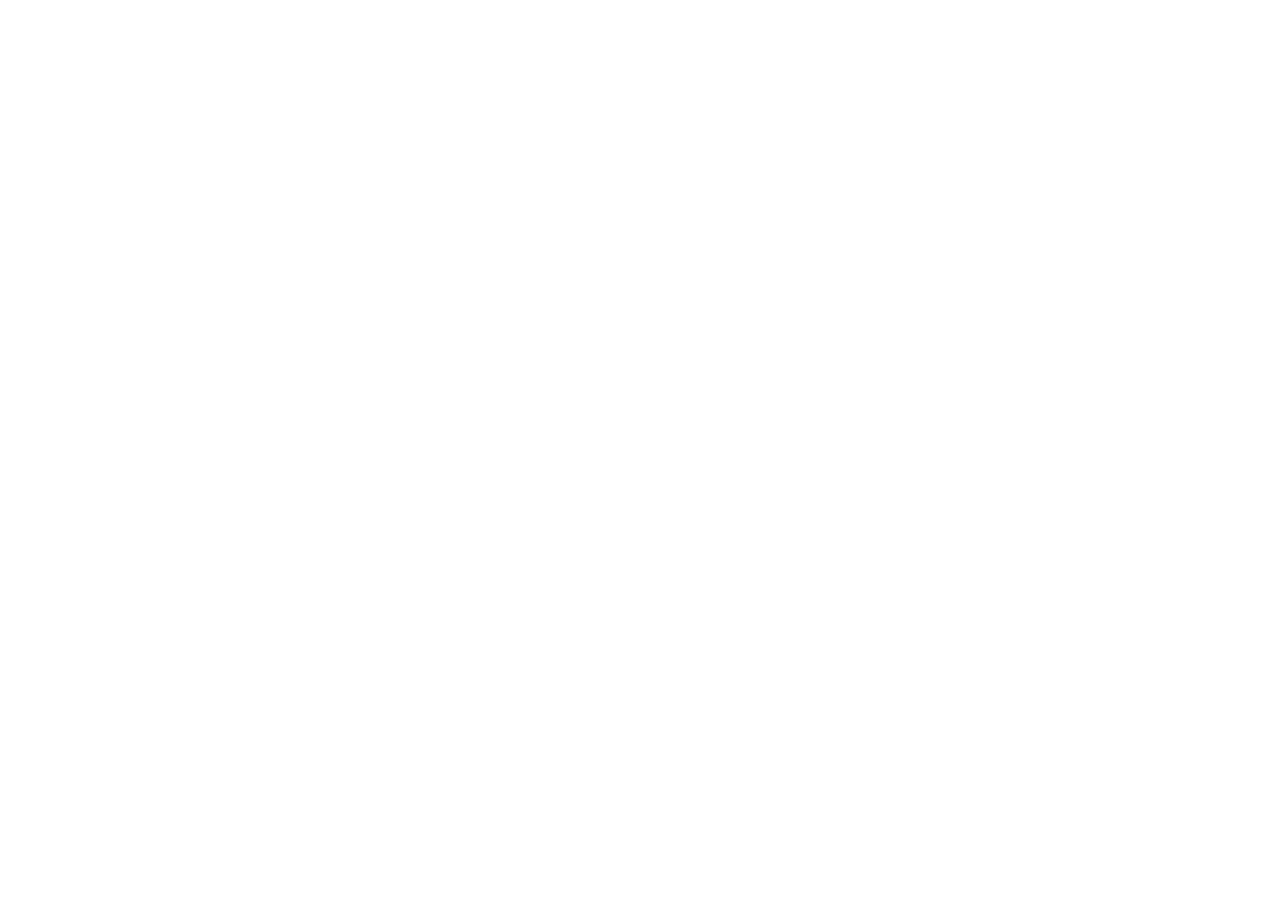
==== index.html @ a3c7fdd8 "added repo" ====
<html lang="en">
<head>
    <meta charset="UTF-8">
    <meta http-equiv="X-UA-Compatible" content="IE=edge">
    <meta name="viewport" content="width=device-width, initial-scale=1.0">
    <title>AllForStudy</title>
</head>
<body>
    
</body>
</html>
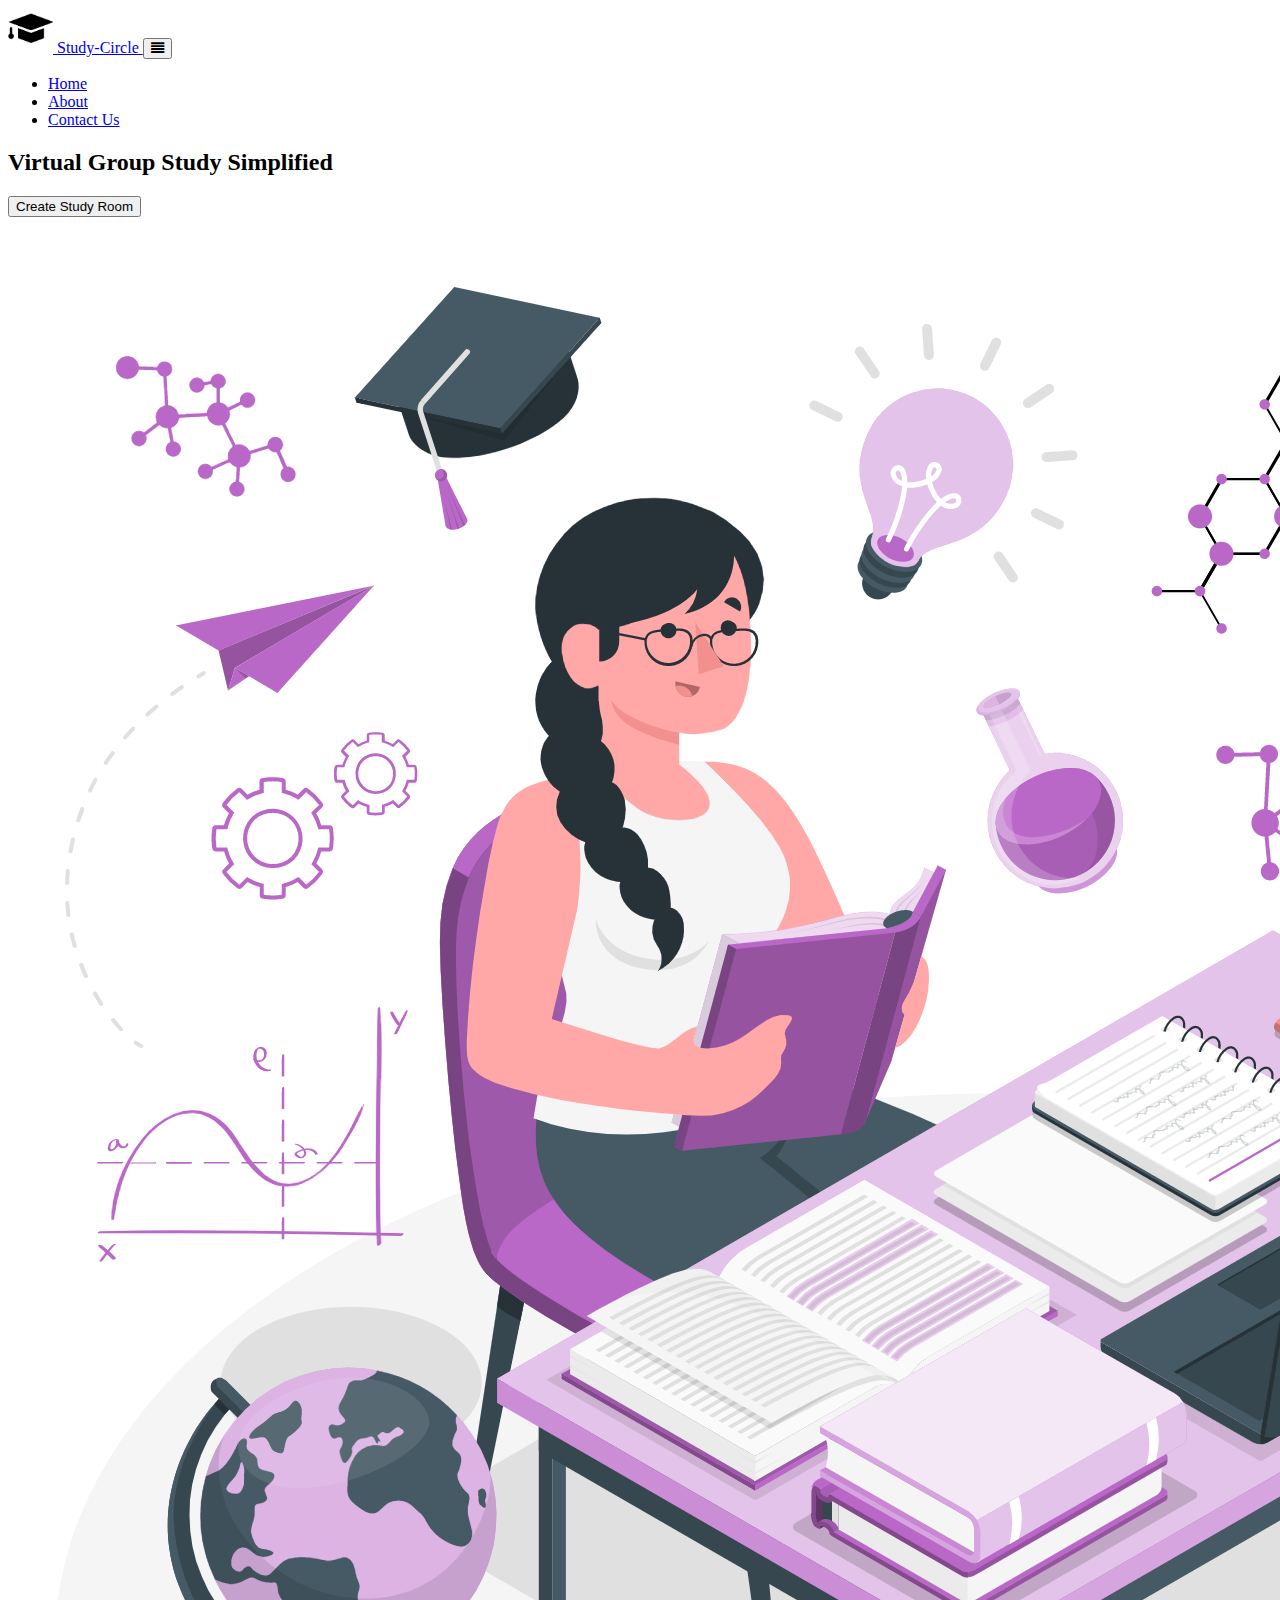
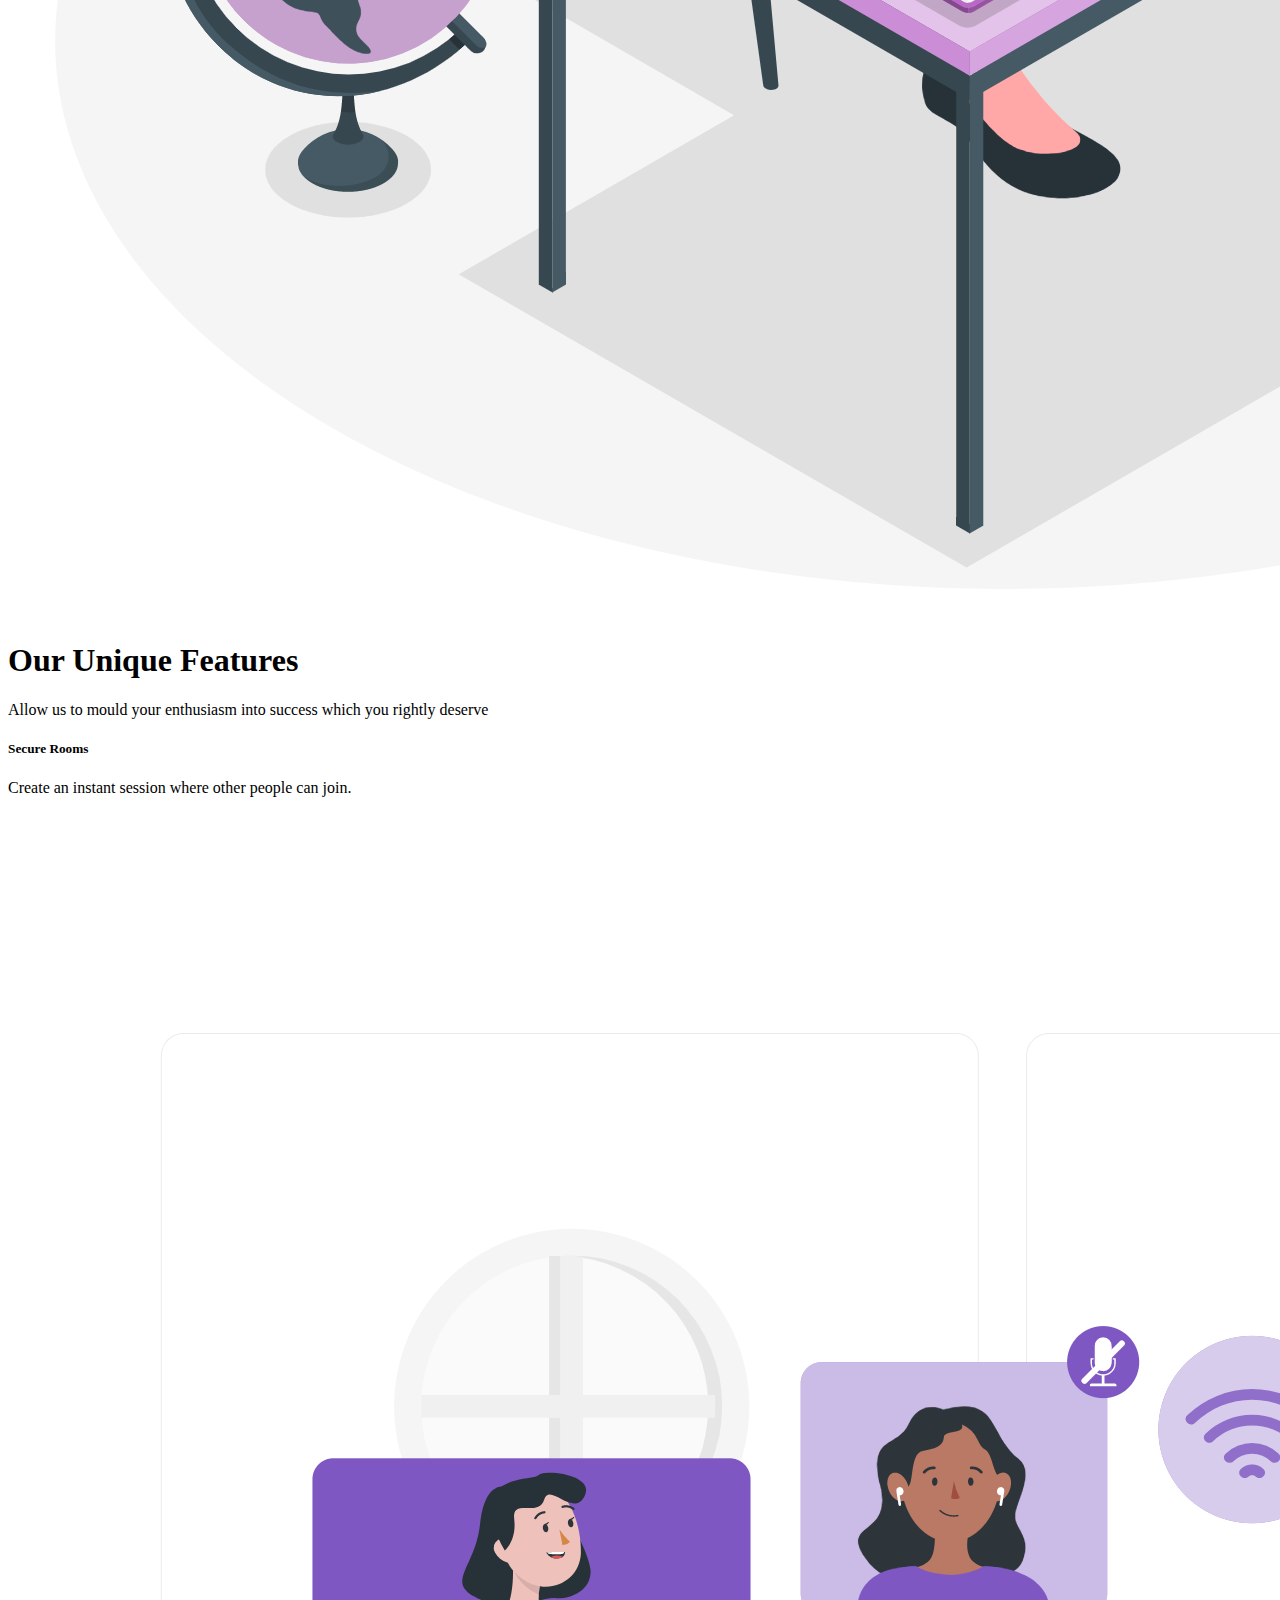
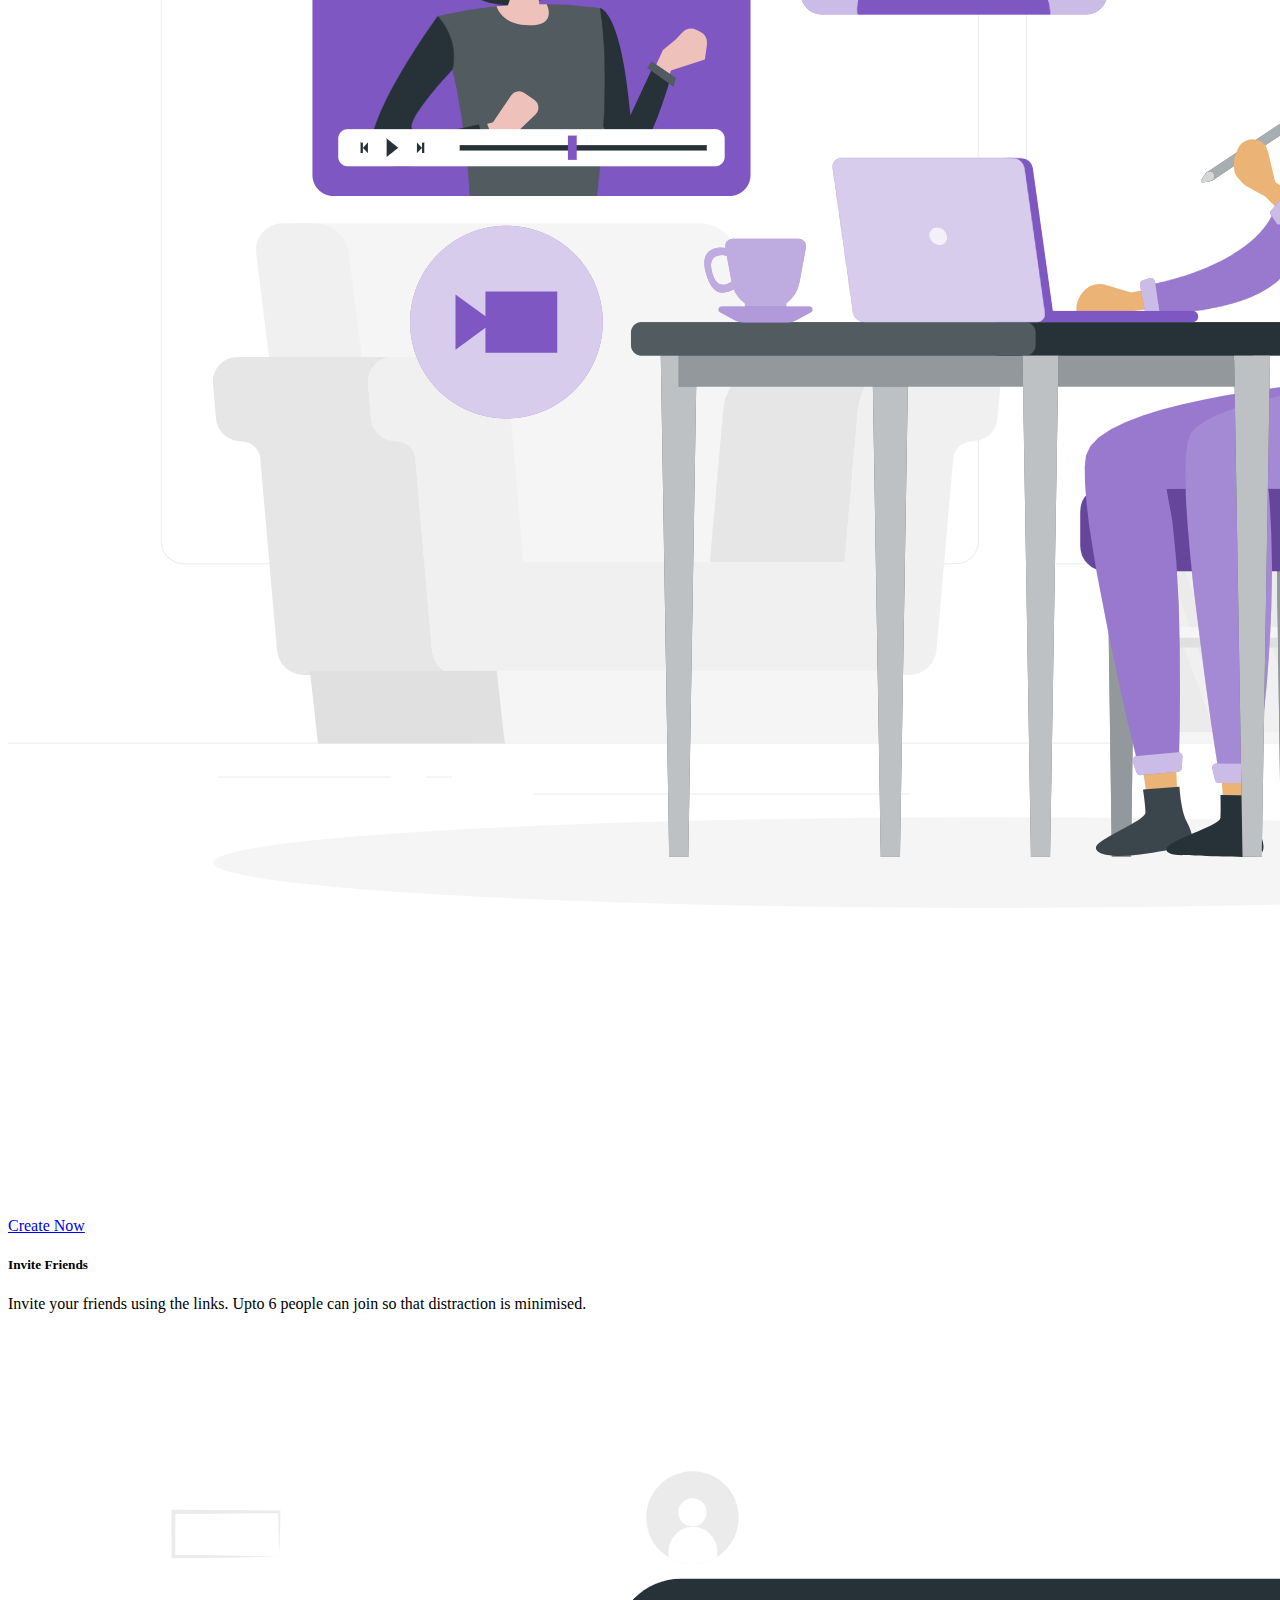
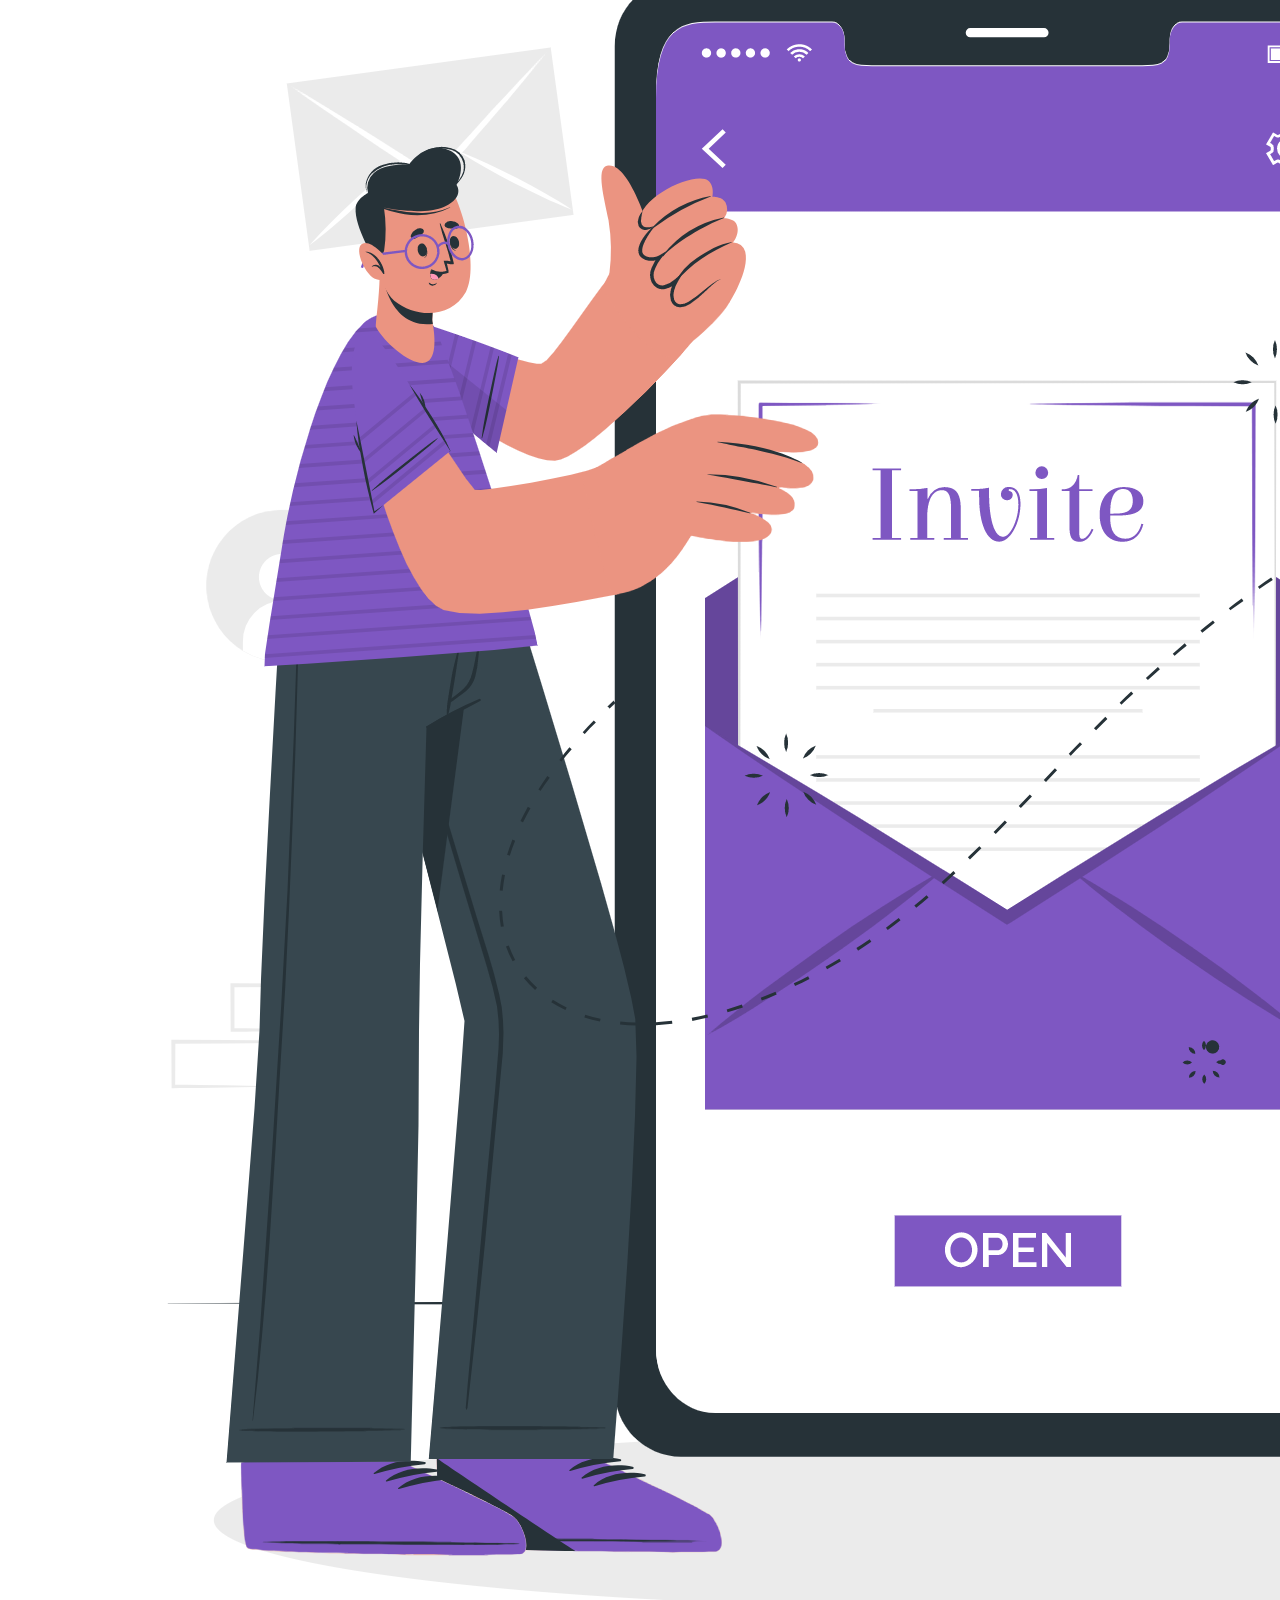
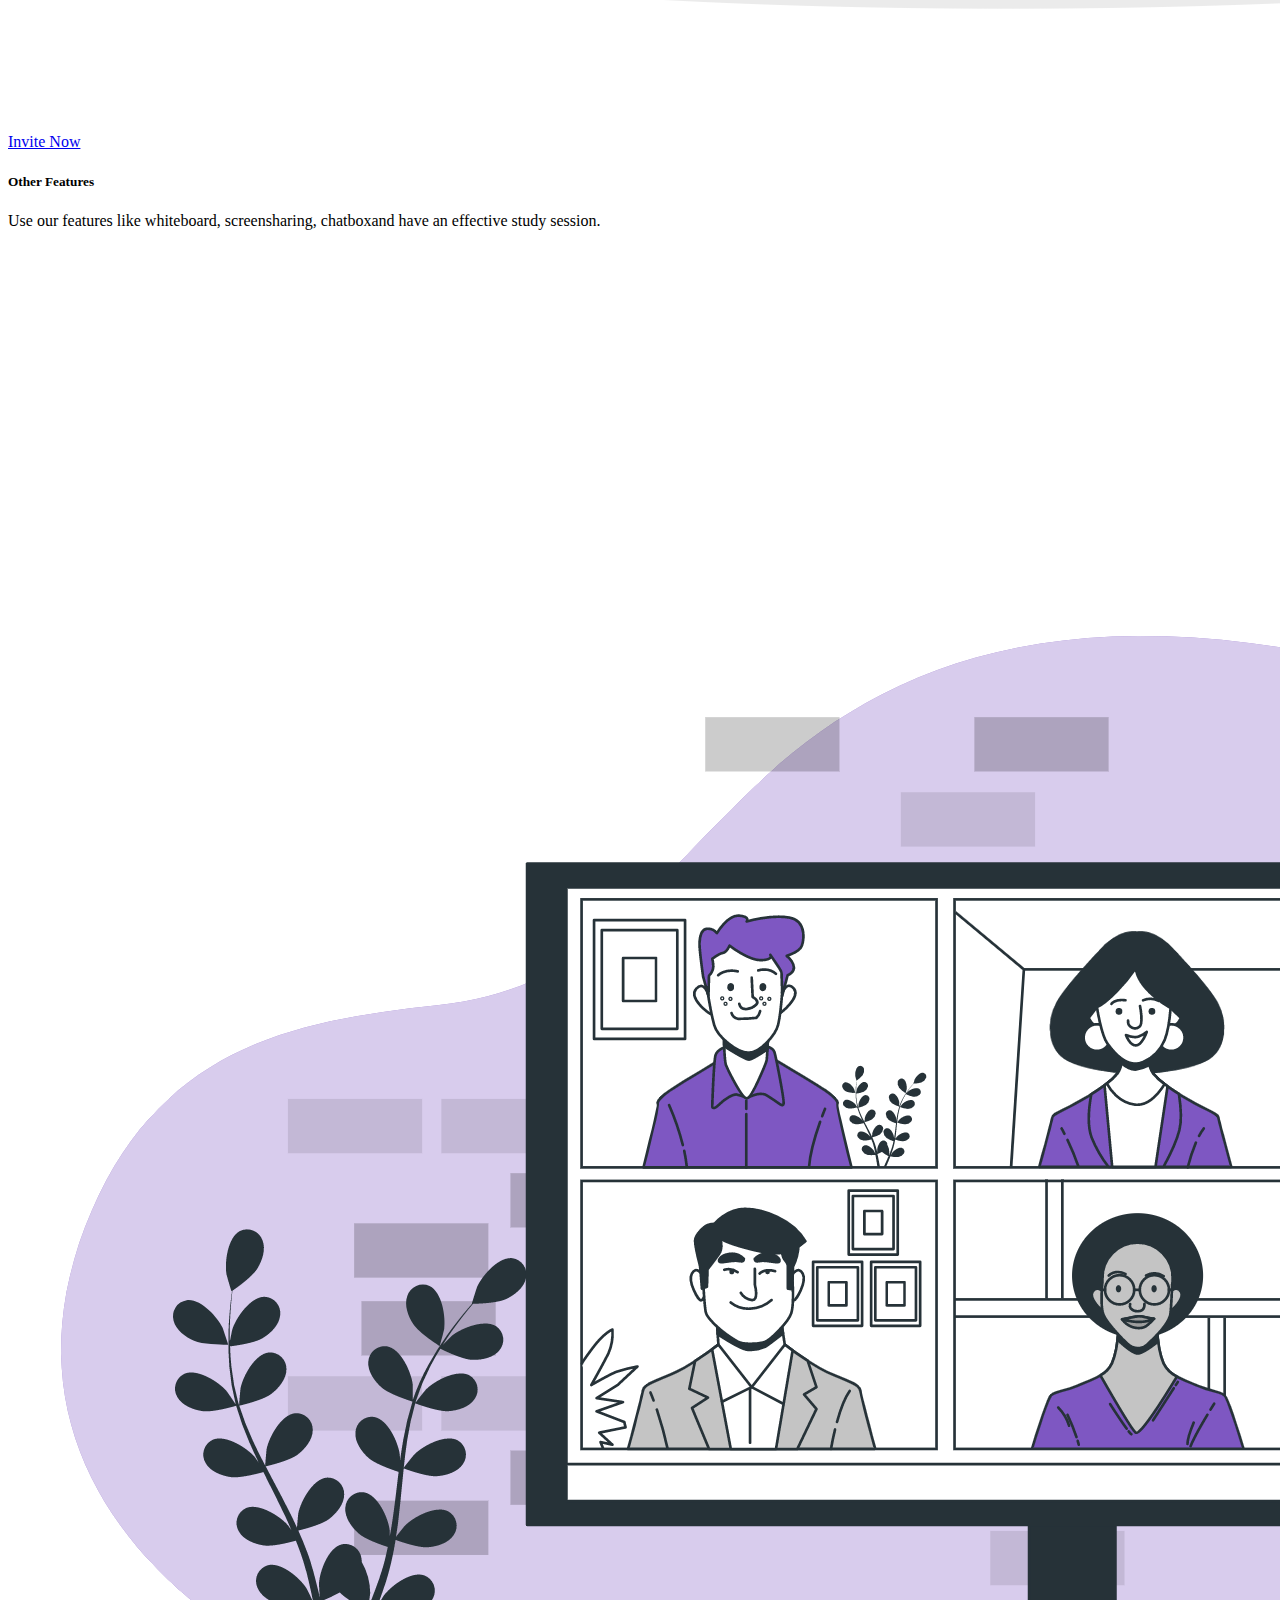
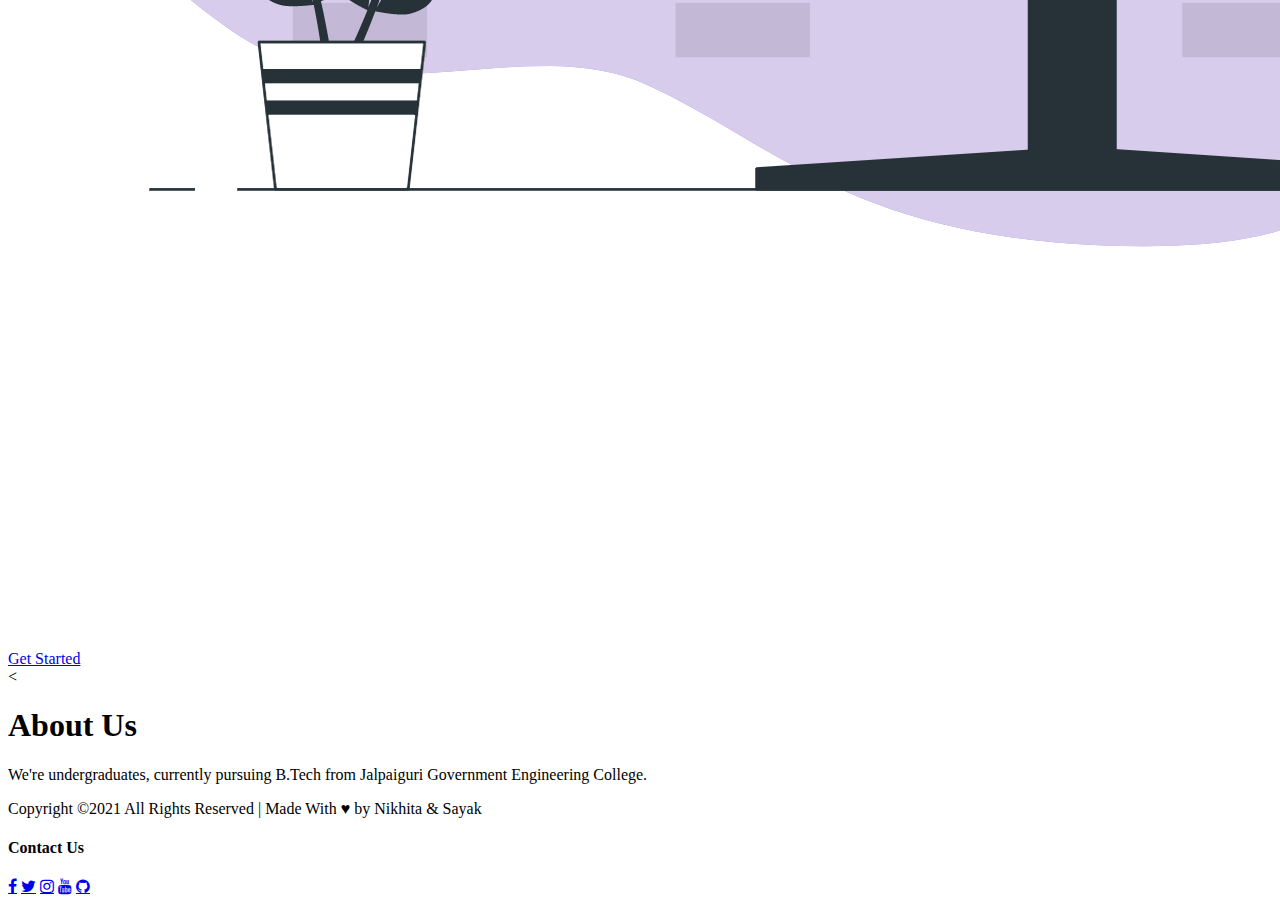
==== commit f1228e8c: "Add files via upload" ====
--- a/index.html
+++ b/index.html
@@ -1,11 +1,158 @@
-<html lang="en">
-<head>
-    <meta charset="UTF-8">
-    <meta http-equiv="X-UA-Compatible" content="IE=edge">
-    <meta name="viewport" content="width=device-width, initial-scale=1.0">
-    <title>AllForStudy</title>
-</head>
-<body>
-    
-</body>
+<!DOCTYPE html>
+<html lang="en">
+
+<head>
+    <meta charset="UTF-8">
+    <meta http-equiv="X-UA-Compatible" content="IE=edge">
+    <meta name="viewport" content="width=device-width, initial-scale=1.0">
+    <link rel="stylesheet" href="https://cdn.jsdelivr.net/npm/bootstrap@4.6.0/dist/css/bootstrap.min.css"
+        integrity="sha384-B0vP5xmATw1+K9KRQjQERJvTumQW0nPEzvF6L/Z6nronJ3oUOFUFpCjEUQouq2+l" crossorigin="anonymous">
+    <link rel="stylesheet" href="https://cdnjs.cloudflare.com/ajax/libs/font-awesome/4.7.0/css/font-awesome.min.css">
+    <link rel="stylesheet" href="style.css">
+    <title>Hackathon</title>
+</head>
+
+<body>
+    <!-- Section One -->
+    <header>
+        <div class="container-fluid p-0"> <!--Container-fluid gives 100% width and p-0 for padding 0 in Bootstrap class -->
+            <nav class="navbar navbar-expand-lg ">
+                <a class="navbar-brand" href="#">
+                    <img src="/extras/logo.png" alt="" srcset="" height="45">
+                    Study-Circle
+                </a>
+                <button class="navbar-toggler" type="button" data-toggle="collapse" data-target="#navbarNav"
+                    aria-controls="navbarNav" aria-expanded="false" aria-label="Toggle navigation">
+                    <i class="fa fa-align-justify"></i>
+                </button>
+                <div class="collapse navbar-collapse" id="navbarNav">
+                    <div class="mr-auto"></div>  <!-- This provides the navbar to get adjusted to the extreme right of the screen -->
+                    <ul class="navbar-nav">
+                        <li class="nav-item active">
+                            <a class="nav-link" href="#">Home <span class="sr-only">(current)</span></a>
+                        </li>
+                        <li class="nav-item">
+                            <a class="nav-link" href="#">About</a>
+                        </li>
+                        <li class="nav-item">
+                            <a class="nav-link" href="#">Contact Us</a>
+                        </li>
+                    </ul>
+                </div>
+            </nav>
+        </div>
+
+        <div class="container text-center">
+            <div class="row">
+                <div class="col-md-7 col-sm-12">
+                    <h2>Virtual Group Study Simplified</h2>
+                    <button class="btn btn-light px-4 py-2">Create Study Room</button>
+                </div>
+                <div class="col-md-5 col-sm-12">
+                    <img src="/extras/Learning-amico.png" alt="image" srcset="">
+                </div>
+            </div>
+        </div>
+
+    </header>
+
+    <!-- Section Two -->
+
+    <div class="middle text-center">
+        <h1>Our Unique Features</h1>
+        <p>
+            Allow us to mould your enthusiasm into success which you rightly deserve
+        </p>
+        <div class="cards">
+            <div class="d-flex flex-row justify-content-center flex-wrap">
+                <div class="card">
+                    <div class="card-body">
+                        <div class="title">
+                            <h5 class="card-title">Secure Rooms</h5>
+                        </div>
+                        <p class="card-text">
+                            Create an instant session where other people can join.
+                        </p>
+                        <div class="bottom">
+                            <img id="img1" src="/extras/Online learning-rafiki.png" alt="">
+                            <a href="#" class="btn btn-dark px-5 py-2 primary-btn mb-5">Create Now</a>
+                        </div>
+                    </div>
+                </div>
+                <div class="card">
+                    <div class="card-body">
+                        <div class="title">
+                            <h5 class="card-title">Invite Friends</h5>
+                        </div>
+                        <p class="card-text">
+                        Invite your friends using the links. Upto 6 people can join so that distraction is minimised.
+                        </p>
+                        <div class="bottom">
+                            <img id="img2" src="/extras/Invite-cuate.png" alt="" srcset="">
+                            <a href="#" class="btn btn-dark px-5 py-2 primary-btn mb-5">Invite Now</a>
+                        </div>
+                    </div>
+                </div>
+                <div class="card">
+                    <div class="card-body">
+                        <div class="title">
+                            <h5 class="card-title">Other Features</h5>
+                        </div>
+                        <p class="card-text">
+                            Use our features like whiteboard, screensharing, chatboxand have an effective study session.
+                        </p>
+                        <div class="bottom">
+                            <img id="img3" src="/extras/Group video-bro.png" alt="" srcset="">
+                            <a href="#" class="btn btn-dark px-5 py-2 primary-btn mb-5">Get Started</a>
+                        </div>
+                    </div>
+                </div>
+            </div>
+        </div>
+    </div>
+
+    <
+    <!-- Section Three -->
+    <footer>
+        <div class="container-fluid p-0">
+            <div class="row text-left">
+                <div class="col-md-8 col-md-8">
+                    <h1 class="text-light">
+                        About Us
+                    </h1>
+                    <p class="text-muted justify-content-center">
+                        We're undergraduates, currently pursuing B.Tech from Jalpaiguri Government Engineering College.
+                    </p>
+                    <p class="pt-4 text-muted">
+                        Copyright &#169;2021 All Rights Reserved | <span>Made With &#9829; by Nikhita & Sayak</span> 
+                    </p>
+                </div>
+                <div class="col-md-4 col-sm-12">
+                    <h4 class="text-light">
+                        Contact Us
+                    </h4>
+                    <div class="column text-dark">
+                        <a href="#" class="fa fa-facebook"></a>
+                        <a href="#" class="fa fa-twitter"></a>
+                        <a href="#" class="fa fa-instagram"></a>
+                        <a href="#" class="fa fa-youtube"></a>
+                        <a href="#" class="fa fa-github"></a>
+                    </div>
+                </div>
+            </div>
+        </div>
+    </footer>
+
+    <script src="https://cdnjs.cloudflare.com/ajax/libs/jquery/3.6.0/jquery.min.js"
+        integrity="sha512-894YE6QWD5I59HgZOGReFYm4dnWc1Qt5NtvYSaNcOP+u1T9qYdvdihz0PPSiiqn/+/3e7Jo4EaG7TubfWGUrMQ=="
+        crossorigin="anonymous" referrerpolicy="no-referrer"></script>
+    <script src="https://cdn.jsdelivr.net/npm/popper.js@1.16.1/dist/umd/popper.min.js"
+        integrity="sha384-9/reFTGAW83EW2RDu2S0VKaIzap3H66lZH81PoYlFhbGU+6BZp6G7niu735Sk7lN"
+        crossorigin="anonymous"></script>
+    <script src="https://cdn.jsdelivr.net/npm/bootstrap@4.6.0/dist/js/bootstrap.min.js"
+        integrity="sha384-+YQ4JLhjyBLPDQt//I+STsc9iw4uQqACwlvpslubQzn4u2UU2UFM80nGisd026JF"
+        crossorigin="anonymous"></script>
+    <script src="script.js"></script>
+</body>
+
 </html>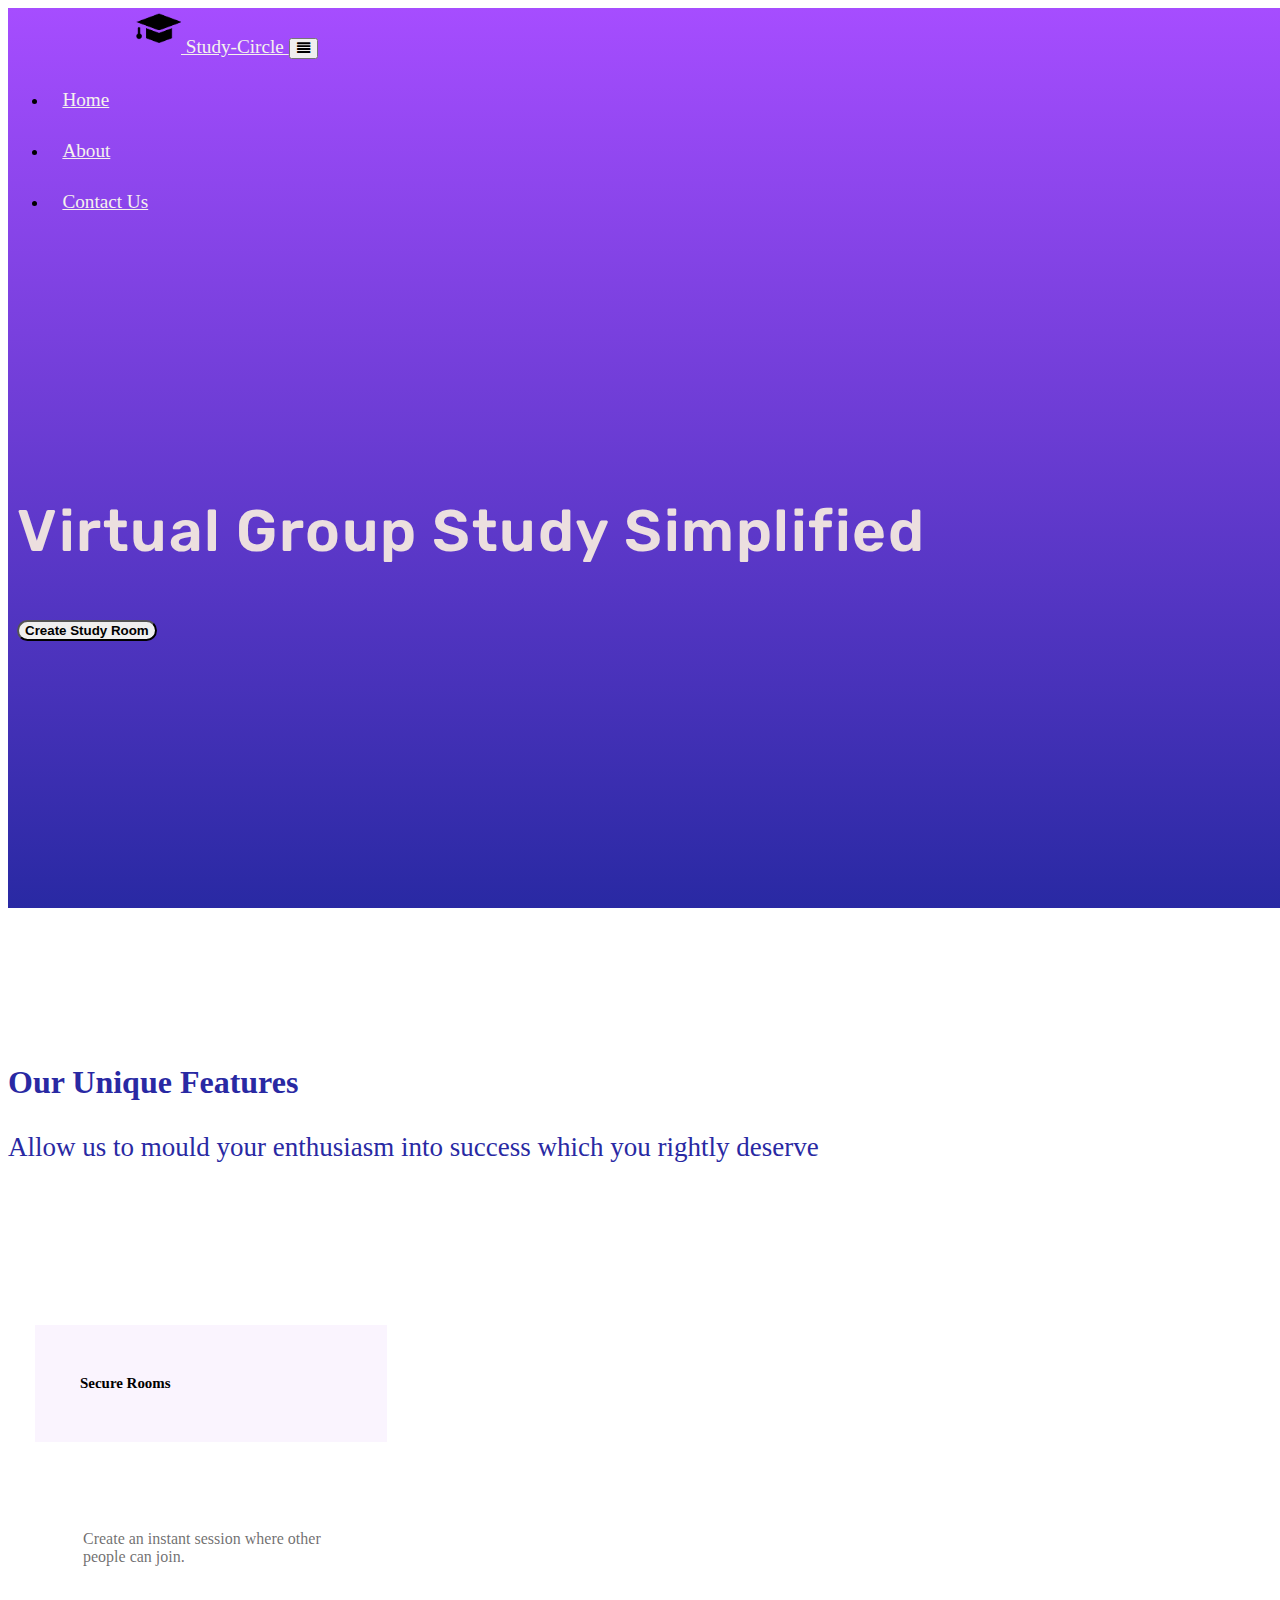
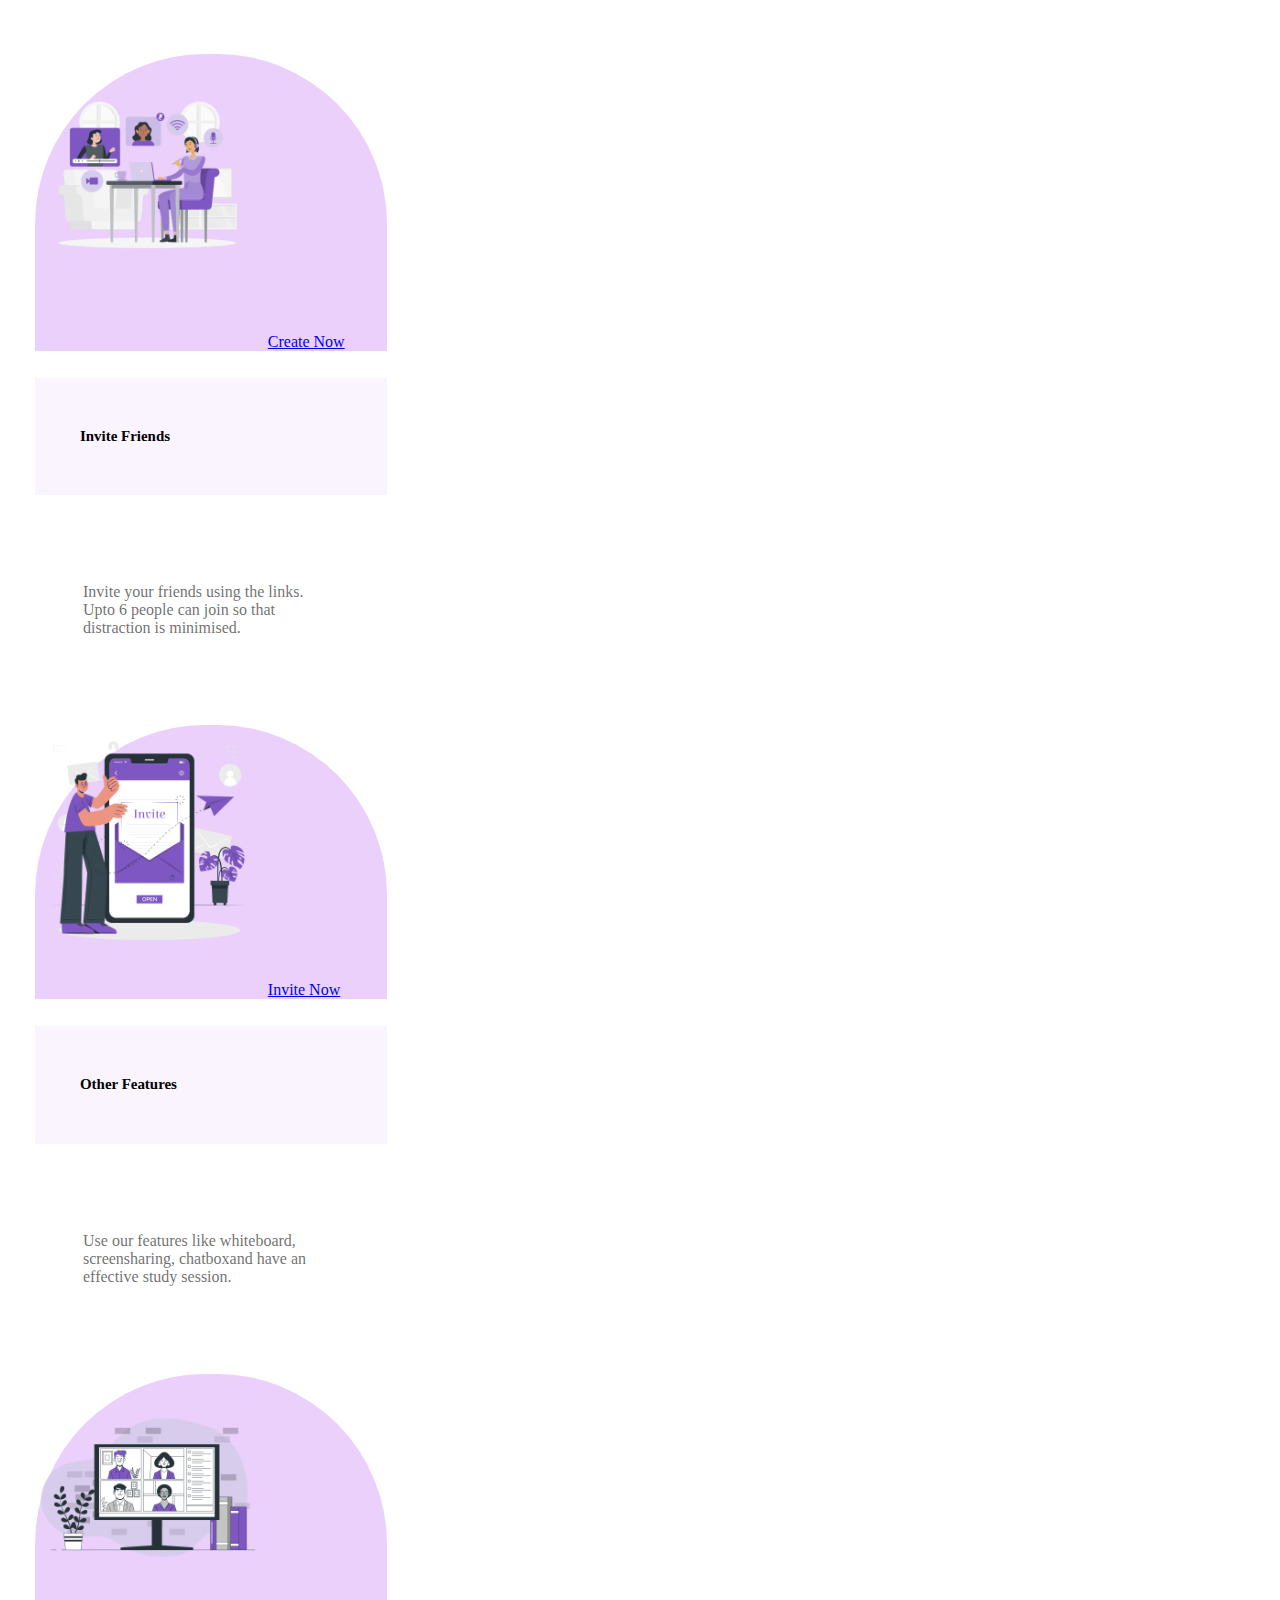
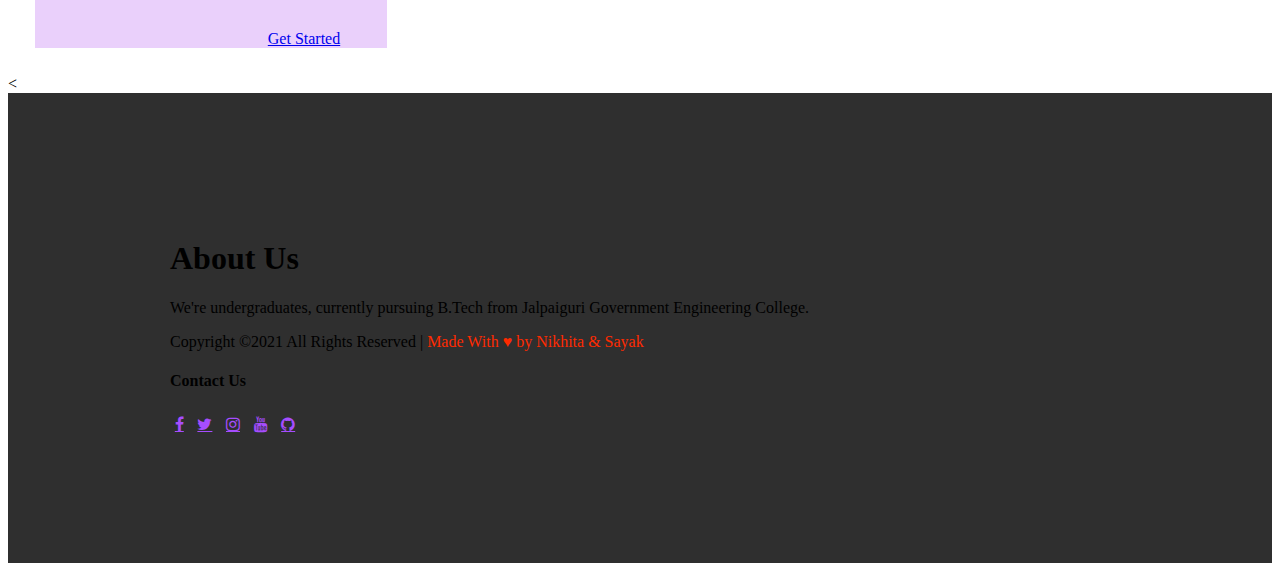
==== commit 79a27e2b: "minor fixes" ====
--- a/index.html
+++ b/index.html
@@ -18,7 +18,7 @@
         <div class="container-fluid p-0"> <!--Container-fluid gives 100% width and p-0 for padding 0 in Bootstrap class -->
             <nav class="navbar navbar-expand-lg ">
                 <a class="navbar-brand" href="#">
-                    <img src="/extras/logo.png" alt="" srcset="" height="45">
+                    <img src="extras/logo.png" alt="" srcset="" height="45">
                     Study-Circle
                 </a>
                 <button class="navbar-toggler" type="button" data-toggle="collapse" data-target="#navbarNav"
@@ -49,7 +49,7 @@
                     <button class="btn btn-light px-4 py-2">Create Study Room</button>
                 </div>
                 <div class="col-md-5 col-sm-12">
-                    <img src="/extras/Learning-amico.png" alt="image" srcset="">
+                    <img src="extras/Learning-amico.png" alt="image" srcset="">
                 </div>
             </div>
         </div>
@@ -74,7 +74,7 @@
                             Create an instant session where other people can join.
                         </p>
                         <div class="bottom">
-                            <img id="img1" src="/extras/Online learning-rafiki.png" alt="">
+                            <img id="img1" src="extras/Online learning-rafiki.png" alt="">
                             <a href="#" class="btn btn-dark px-5 py-2 primary-btn mb-5">Create Now</a>
                         </div>
                     </div>
@@ -88,7 +88,7 @@
                         Invite your friends using the links. Upto 6 people can join so that distraction is minimised.
                         </p>
                         <div class="bottom">
-                            <img id="img2" src="/extras/Invite-cuate.png" alt="" srcset="">
+                            <img id="img2" src="extras/Invite-cuate.png" alt="" srcset="">
                             <a href="#" class="btn btn-dark px-5 py-2 primary-btn mb-5">Invite Now</a>
                         </div>
                     </div>
@@ -102,7 +102,7 @@
                             Use our features like whiteboard, screensharing, chatboxand have an effective study session.
                         </p>
                         <div class="bottom">
-                            <img id="img3" src="/extras/Group video-bro.png" alt="" srcset="">
+                            <img id="img3" src="extras/Group video-bro.png" alt="" srcset="">
                             <a href="#" class="btn btn-dark px-5 py-2 primary-btn mb-5">Get Started</a>
                         </div>
                     </div>
--- a/style.css
+++ b/style.css
@@ -0,0 +1,163 @@
+@import url('https://fonts.googleapis.com/css2?family=Encode+Sans+SC:wght@300&family=Overpass:wght@300&family=Rubik&display=swap');
+
+
+*{
+    box-sizing: border-box;
+}
+
+header {
+    overflow-x: hidden;
+}
+
+:root {
+    --light-black:#2e2c2caf;
+    --bggradient: linear-gradient(to bottom,#a64dff,#2929a3);
+    --light-gray: rgba(255,255,255,0.8); 
+}
+
+header a {
+    font-family: "'Overpass', sans-serif";
+    font-size: 1.2em;
+    color: rgb(245, 242, 237);
+}
+
+header {
+    height: 100vh;
+    width: 100vw;
+    background: #dd2476;
+    background: var(--bggradient);
+}
+
+header .nav-item:last-child {
+    padding-right: 10.5em;
+}
+
+header .nav-item {
+    padding: 0.9em;
+}
+
+header .navbar-brand {
+  padding-left: 8rem;
+}
+
+header .nav-link:hover {
+    color:black;
+}
+
+header .row .col-md-5 {
+    padding: 4.2vmin 1vmin;
+}
+
+header .row .col-md-7 {
+    padding: 22vmin 1vmin;
+    padding-bottom: 35vmin;
+    font-family: 'Rubik', sans-serif;
+}
+
+header .row .col-md-5 {
+  padding: 4.2vmin 1vmin;
+}
+
+header .row .col-md-5 img {
+    height: 100%;
+    width: 100%;
+}
+
+header .container .col-md-7 h2{
+    font-size: 6.5vmin;
+    font-weight: 550;
+    padding: 0.1em 0em;
+    letter-spacing: 1.5px;
+    color: rgb(236, 223, 223);
+}
+
+header .container .col-md-7 button {
+    border-radius: 30px;
+    font-weight: bold;
+}
+
+/* -------- MIDDLE ---------- */
+
+.middle > h1 {
+  padding-top: 15vmin;
+  padding-bottom: 0.1em;
+  color: #2929a3;
+}
+
+.middle > p {
+  color: #2929a3;
+  font-size: 3vmin;
+  padding-bottom: 15vmin;
+}
+
+.middle .cards .card {
+  width: 22rem;
+  margin: 3vmin 3vmin;
+}
+
+.bottom img {
+    /* height: 20%; */
+    width: 65%;
+    padding-bottom: 2.6em;
+}
+
+#img1 {
+    padding-bottom: 4em;
+}
+
+.cards div {
+  padding: 0;
+  margin: 0;
+}
+
+.cards .title {
+  background: rgba(228, 198, 248, 0.199);
+  padding: 1.4em 2.5em;
+  font-size: 2vmin;
+}
+
+.card .card-text {
+  padding: 4.5rem 3rem;
+  color: var(--light-black);
+}
+
+.card-body .bottom {
+  background: rgba(149, 19, 236, 0.199);
+  border-top-right-radius: 170px;
+  border-top-left-radius: 170px;
+}
+
+.card-body .bottom > h1 {
+  font-size: 10vmin;
+  padding: 1em 0.5em;
+}
+
+
+
+/* -------- FOOTER --------- */
+footer {
+  background: rgba(0, 0, 0, 0.815);
+  overflow-x: hidden;
+  padding: 14vmin 18vmin;
+}
+
+footer p > span {
+  color: #ff2a00;
+}
+
+footer .column a {
+  color: #a64dff;
+  padding: 0.3em;
+}
+
+/* ----- RESPONSIVE ----- */
+@media only screen and (max-width: 760px) {
+    header .navbar-brand {
+        padding-left: 1rem;
+    }
+
+}
+
+@media only screen and (max-width: 320px) {
+
+}
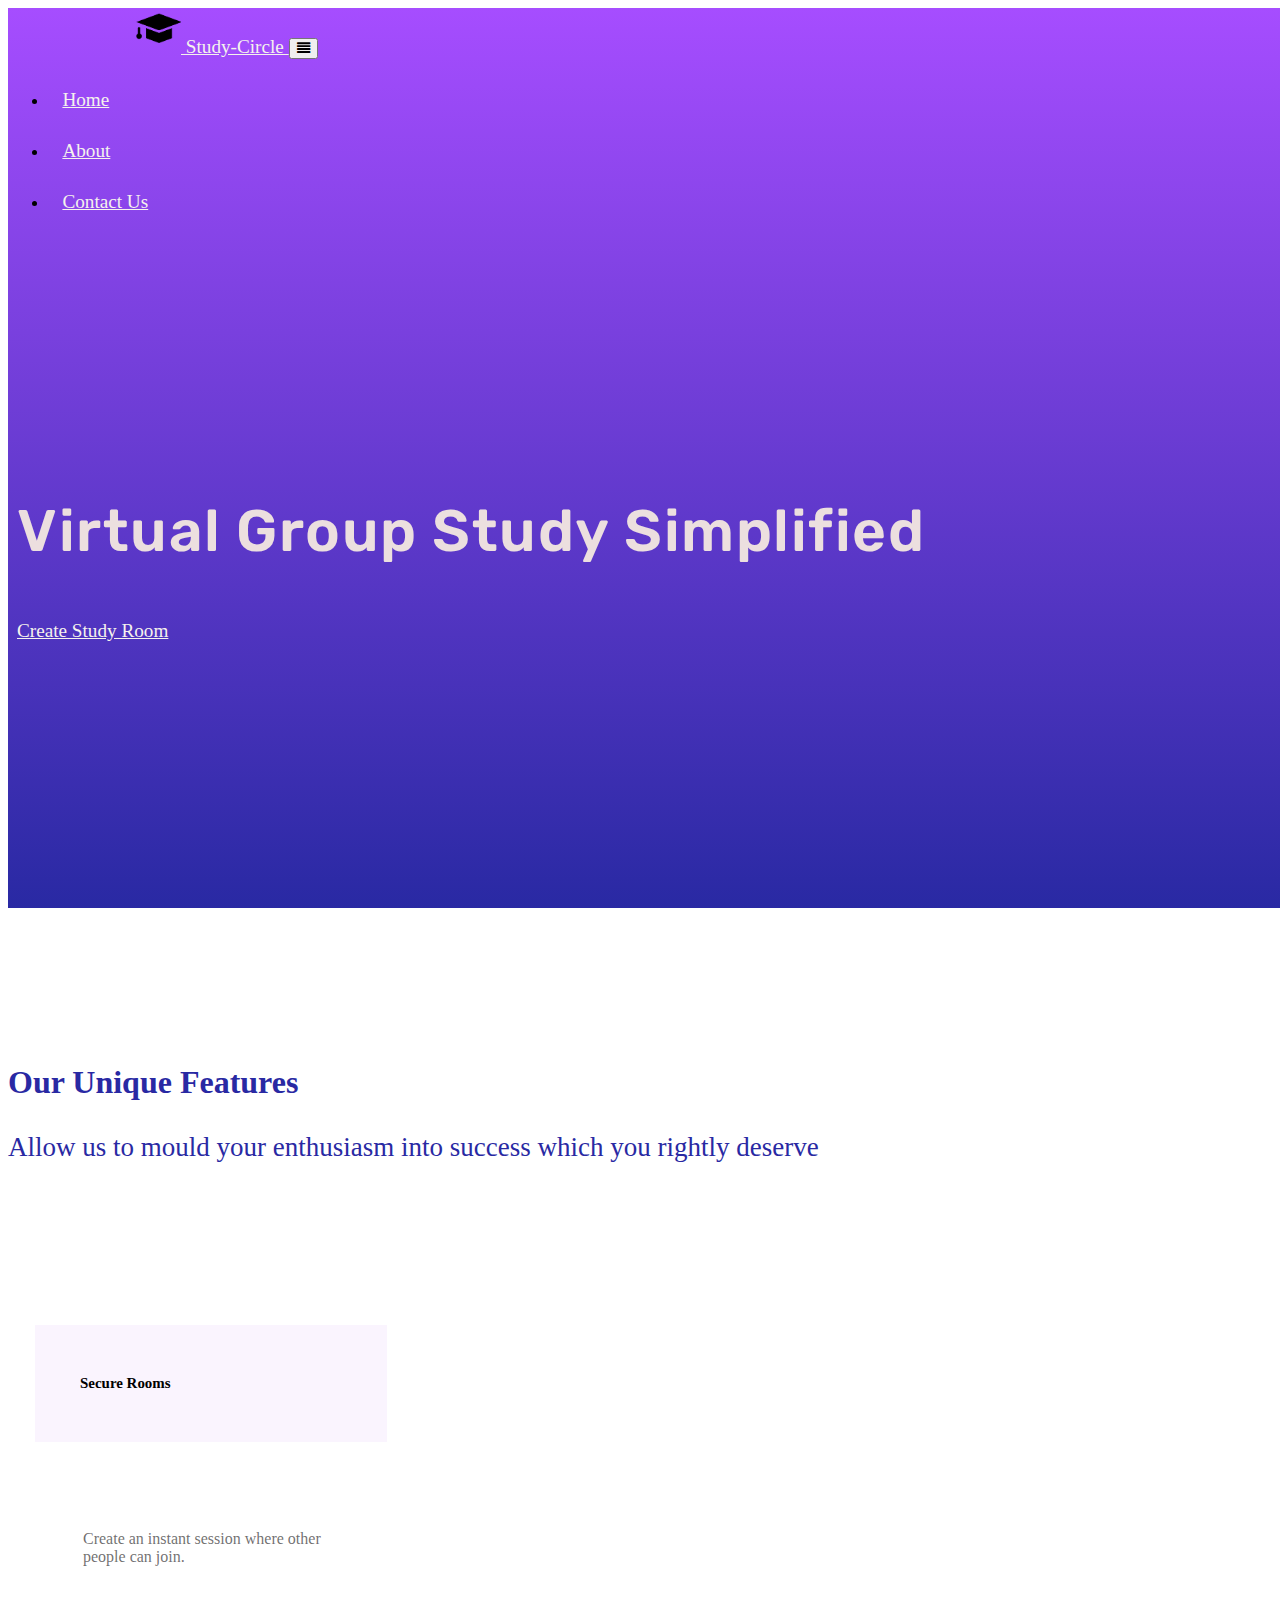
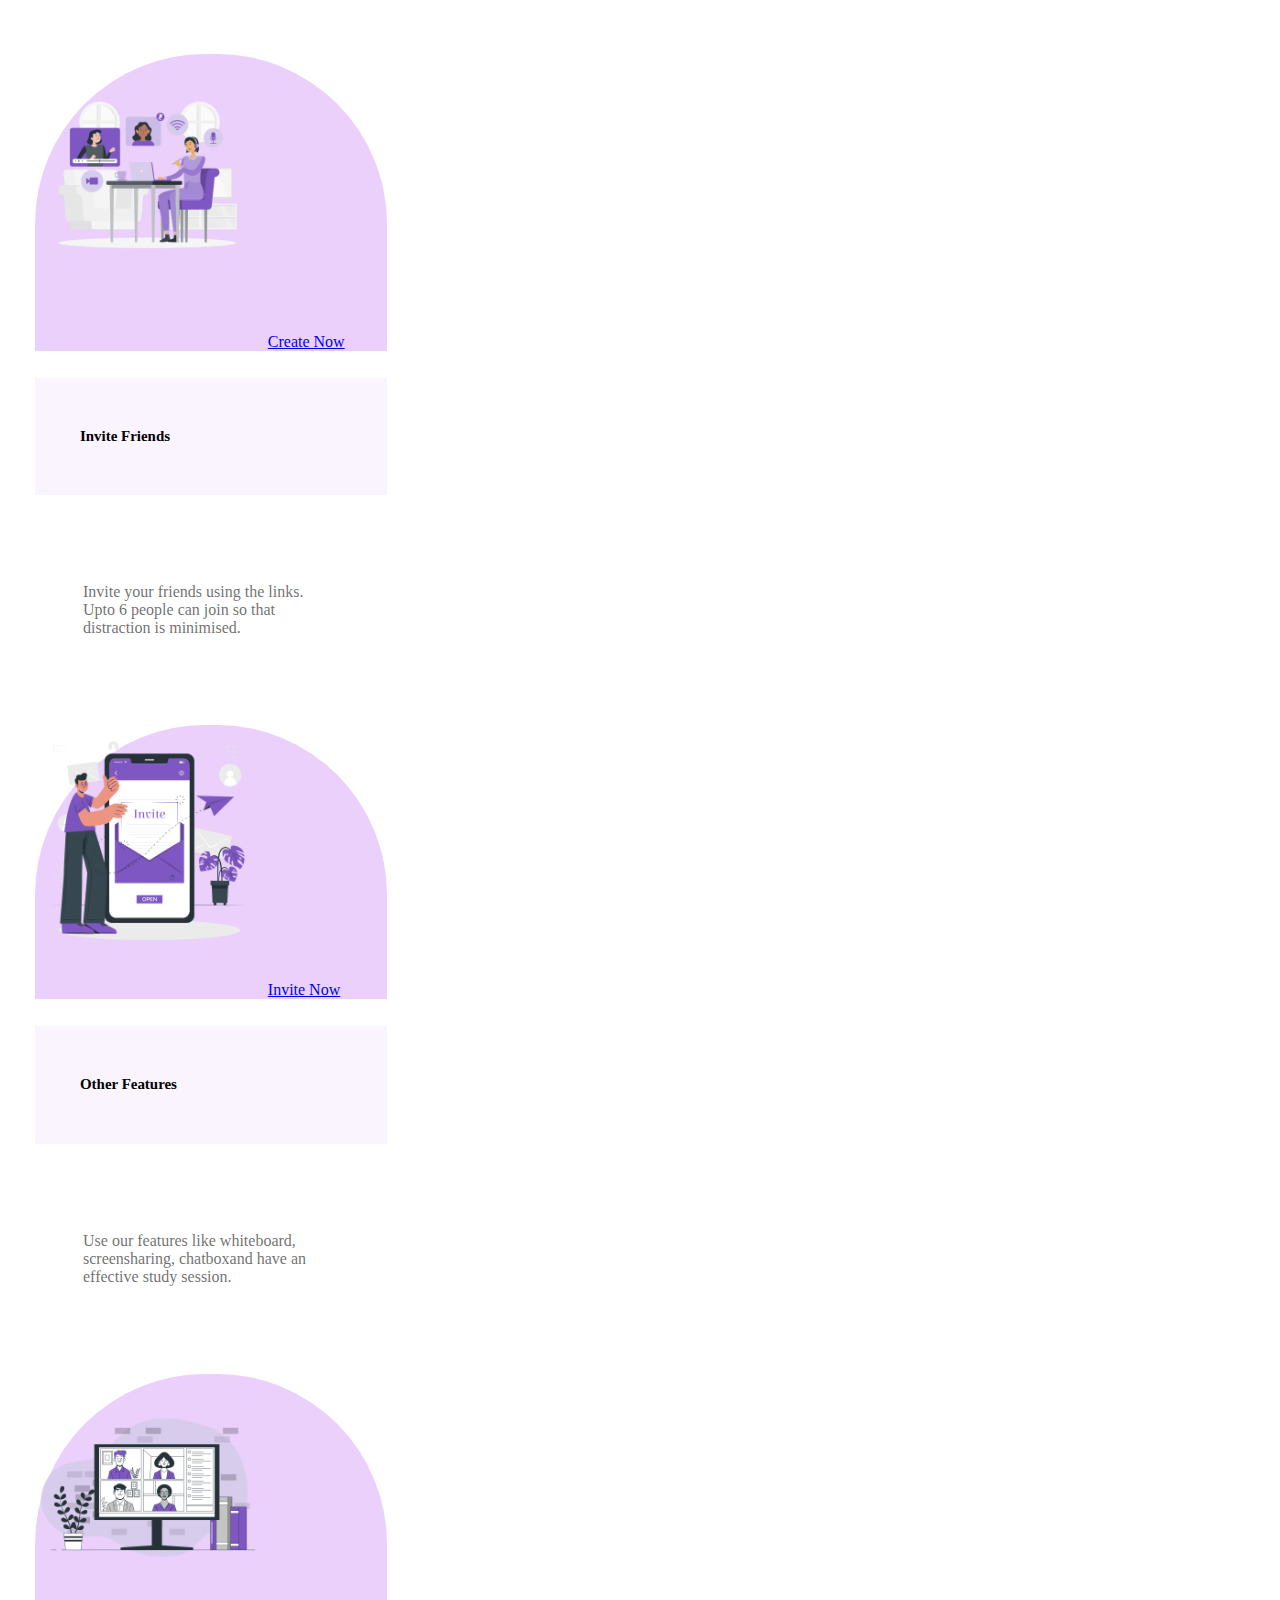
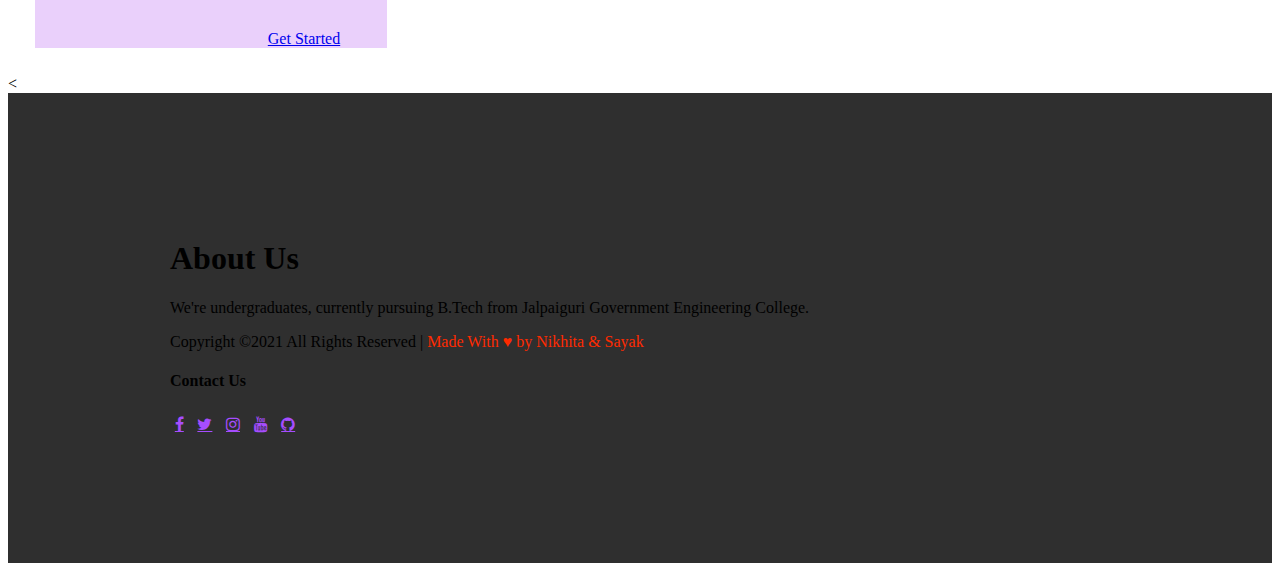
==== commit 12ffbb78: "added sdk" ====
--- a/index.html
+++ b/index.html
@@ -46,7 +46,7 @@
             <div class="row">
                 <div class="col-md-7 col-sm-12">
                     <h2>Virtual Group Study Simplified</h2>
-                    <button class="btn btn-light px-4 py-2">Create Study Room</button>
+                    <a class="btn btn-light px-4 py-2" href="Agora_Web_SDK_FULL/index.html">Create Study Room</a>
                 </div>
                 <div class="col-md-5 col-sm-12">
                     <img src="extras/Learning-amico.png" alt="image" srcset="">
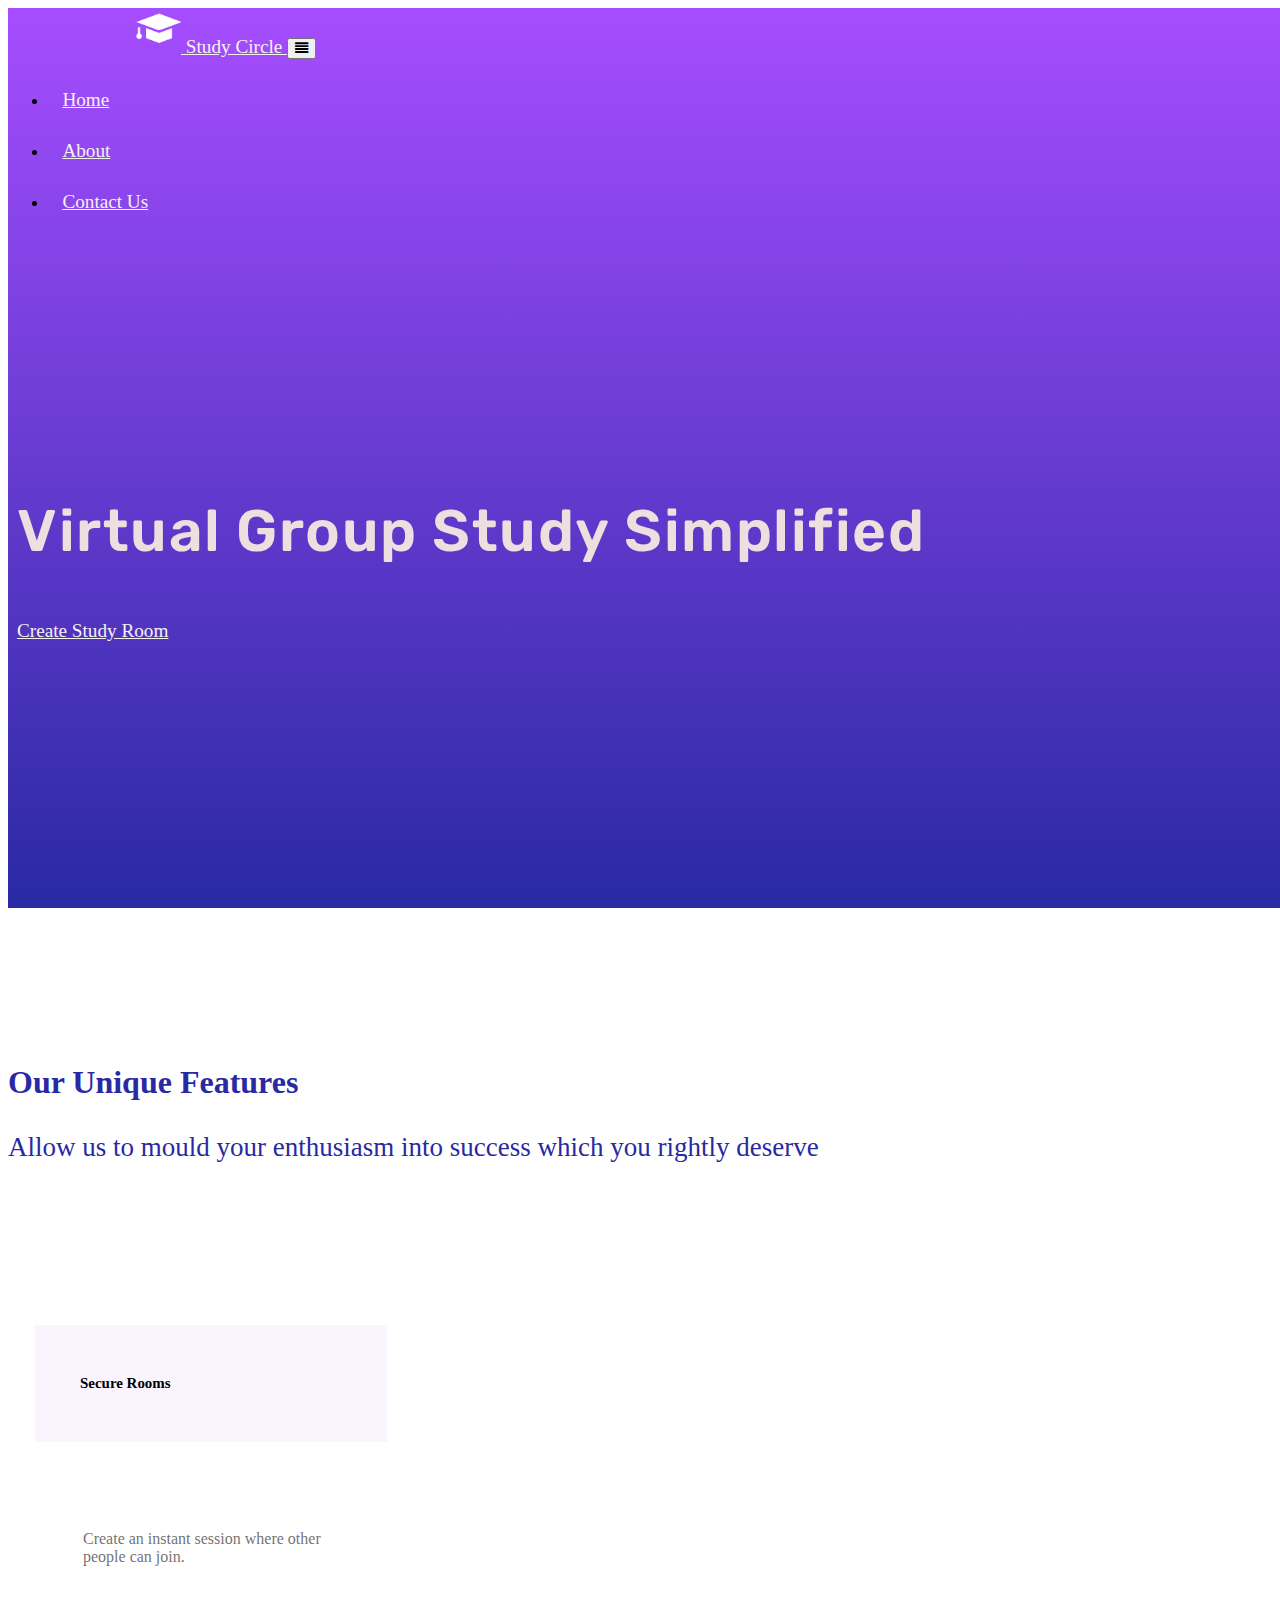
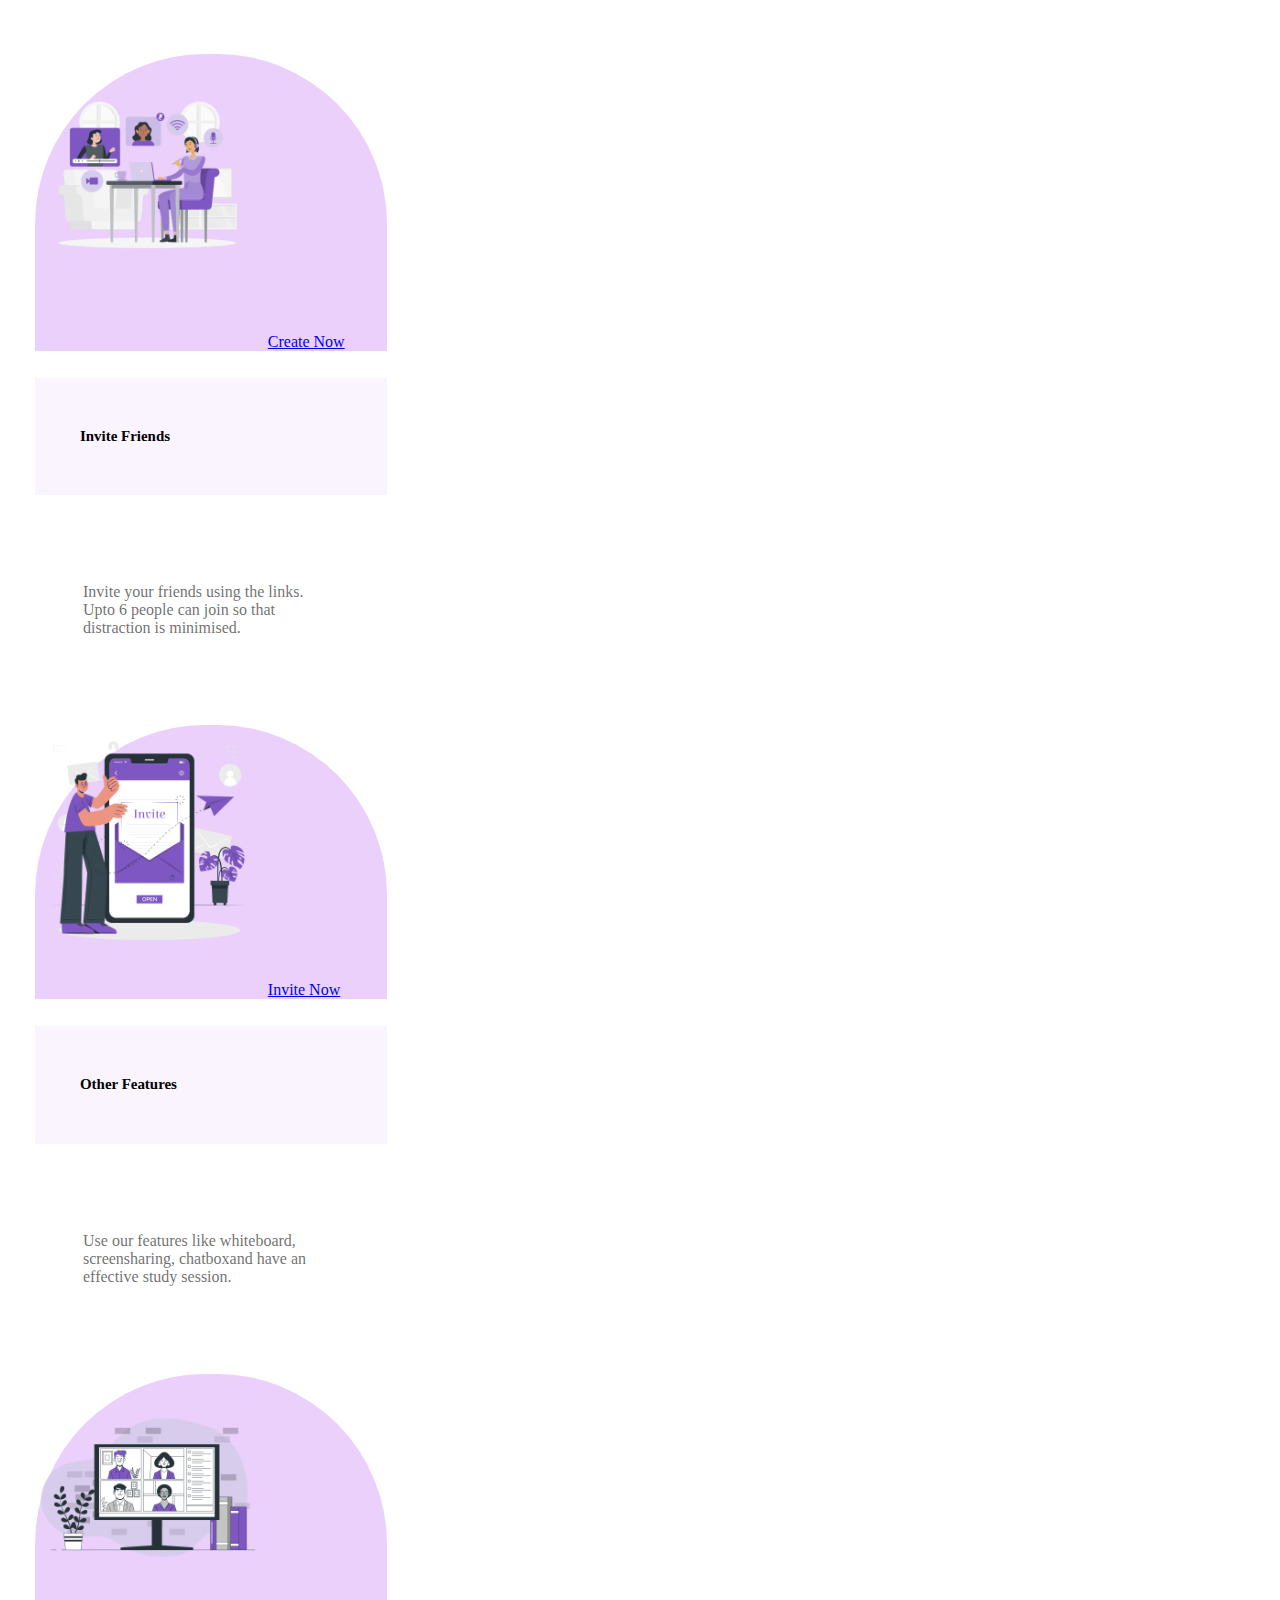
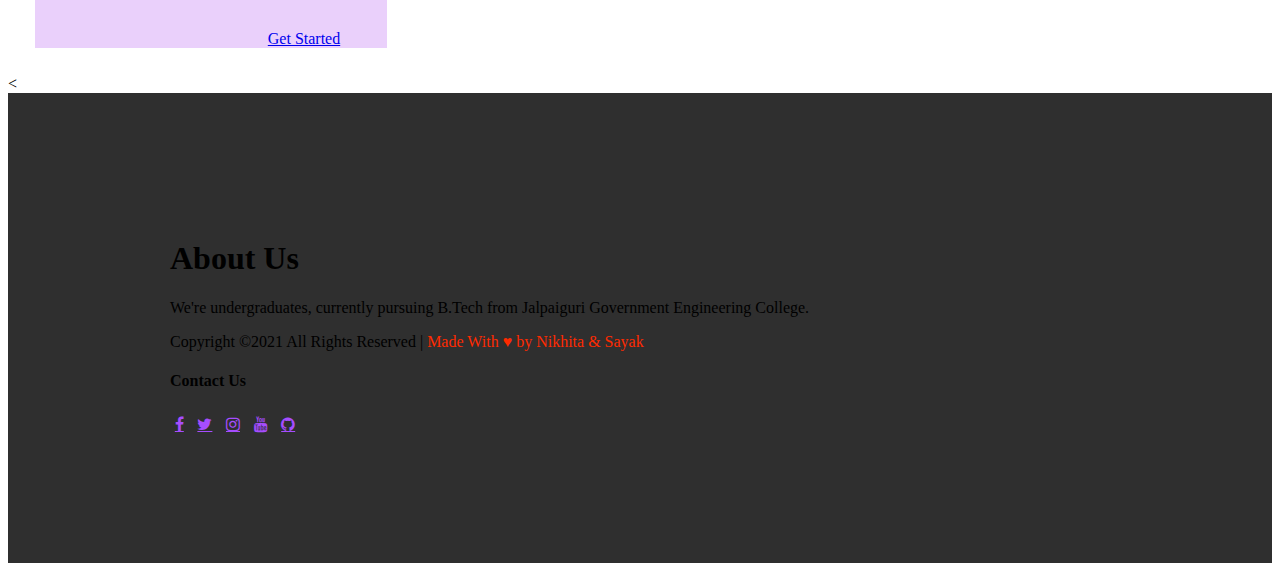
==== commit d4c62829: "minor changes" ====
--- a/index.html
+++ b/index.html
@@ -9,7 +9,7 @@
         integrity="sha384-B0vP5xmATw1+K9KRQjQERJvTumQW0nPEzvF6L/Z6nronJ3oUOFUFpCjEUQouq2+l" crossorigin="anonymous">
     <link rel="stylesheet" href="https://cdnjs.cloudflare.com/ajax/libs/font-awesome/4.7.0/css/font-awesome.min.css">
     <link rel="stylesheet" href="style.css">
-    <title>Hackathon</title>
+    <title>Study Circle</title>
 </head>
 
 <body>
@@ -18,8 +18,8 @@
         <div class="container-fluid p-0"> <!--Container-fluid gives 100% width and p-0 for padding 0 in Bootstrap class -->
             <nav class="navbar navbar-expand-lg ">
                 <a class="navbar-brand" href="#">
-                    <img src="extras/logo.png" alt="" srcset="" height="45">
-                    Study-Circle
+                    <img src="extras/logo-white.png" alt="" srcset="" height="45">
+                    Study Circle
                 </a>
                 <button class="navbar-toggler" type="button" data-toggle="collapse" data-target="#navbarNav"
                     aria-controls="navbarNav" aria-expanded="false" aria-label="Toggle navigation">
